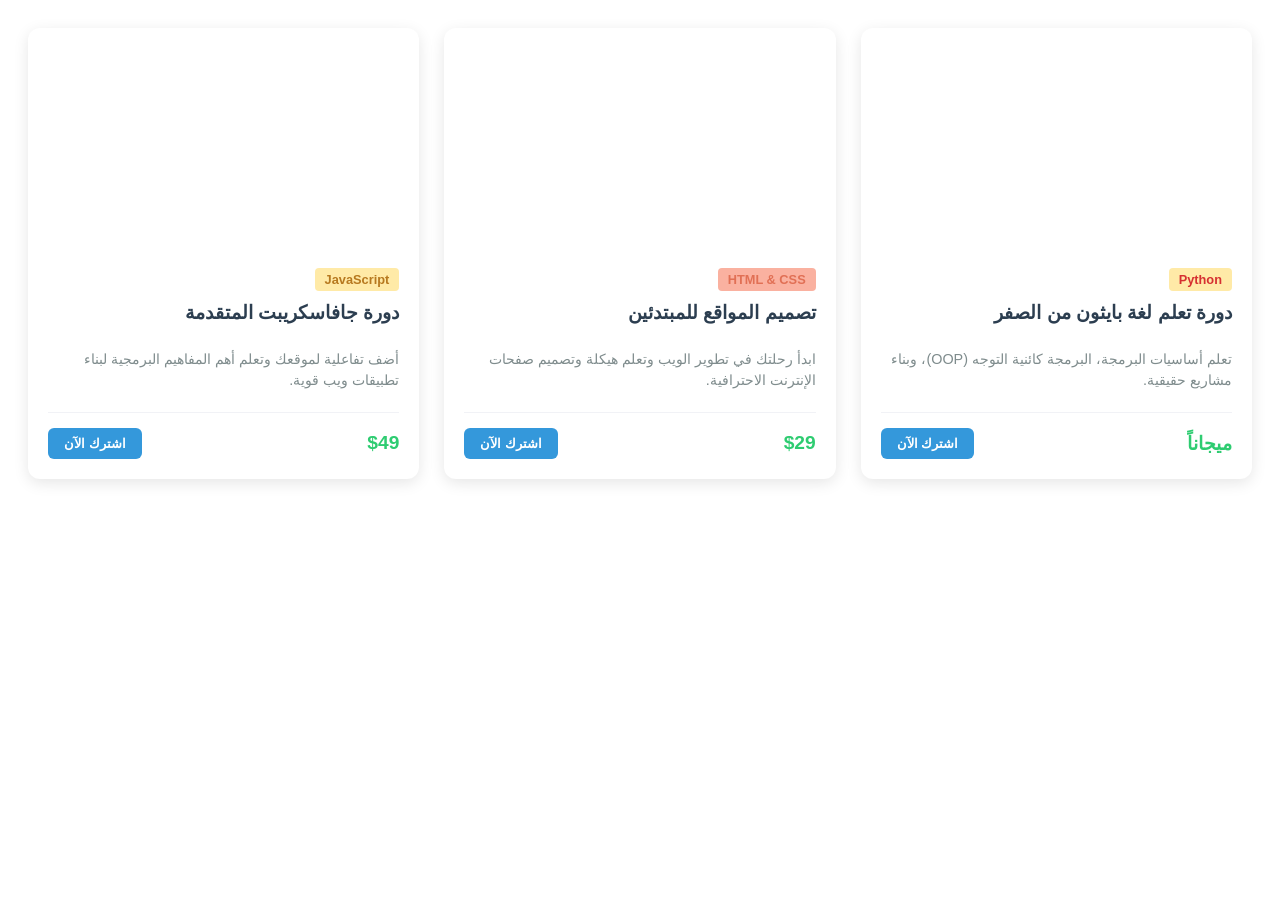
==== index.html @ 2dabbb96 "Rename dom.html to index.html" ====
<!DOCTYPE html>
<html lang="en">
<head>
    <meta charset="UTF-8">
    <meta name="viewport" content="width=device-width, initial-scale=1.0">
    <title>كورسات</title>
  <link rel="stylesheet" href="style.css">
</head>
<body>
<div class="courses-grid">
  <!-- كارت كورس بايثون -->
  <div class="course-card">
    <div class="video-container">
      <!-- يمكنك استبدال الرابط برابط فيديو حقيقي أو صورة مصغرة للمقطع -->
      <iframe src="https://www.youtube.com/embed/smKHKgedkP4" frameborder="0" allowfullscreen></iframe>
    </div>
    <div class="course-info">
      <span class="badge badge-python">Python</span>
      <h3>دورة تعلم لغة بايثون من الصفر</h3>
      <p>تعلم أساسيات البرمجة، البرمجة كائنية التوجه (OOP)، وبناء مشاريع حقيقية.</p>
      <div class="card-footer">
        <span class="price">ميجاناً</span>
        <button class="enroll-btn">اشترك الآن</button>
      </div>
    </div>
  </div>

  <!-- كارت كورس HTML -->
  <div class="course-card">
    <div class="video-container">
      <iframe src="https://www.youtube.com/embed/Pwatx1n1Ws0" frameborder="0" allowfullscreen></iframe>
    </div>
    <div class="course-info">
      <span class="badge badge-html">HTML & CSS</span>
      <h3>تصميم المواقع للمبتدئين</h3>
      <p>ابدأ رحلتك في تطوير الويب وتعلم هيكلة وتصميم صفحات الإنترنت الاحترافية.</p>
      <div class="card-footer">
        <span class="price">$29</span>
        <button class="enroll-btn">اشترك الآن</button>
      </div>
    </div>
  </div>

  <!-- كارت كورس JavaScript -->
  <div class="course-card">
    <div class="video-container">
      <iframe src="https://www.youtube.com/embed/m5AJHKpvH0o" frameborder="0" allowfullscreen></iframe>
    </div>
    <div class="course-info">
      <span class="badge badge-js">JavaScript</span>
      <h3>دورة جافاسكريبت المتقدمة</h3>
      <p>أضف تفاعلية لموقعك وتعلم أهم المفاهيم البرمجية لبناء تطبيقات ويب قوية.</p>
      <div class="card-footer">
        <span class="price">$49</span>
        <button class="enroll-btn">اشترك الآن</button>
      </div>
    </div>
  </div>
</div>

</body>
</html>
---- style.css ----
/* تنسيق شبكة الجريد الرئيسية */
.courses-grid {
  display: grid;
  /* إنشاء أعمدة تلقائية التوزيع بحجم أدنى 280 بكسل وأقصى مساحة متوفرة */
  grid-template-columns: repeat(auto-fit, minmax(280px, 1fr));
  gap: 25px; /* المسافة بين الكروت */
  padding: 20px;
  direction: rtl; /* لدعم اللغة العربية */
  font-family: sans-serif;
}

/* تنسيق كارت الكورس */
.course-card {
  background: #ffffff;
  border-radius: 12px;
  overflow: hidden;
  box-shadow: 0 4px 15px rgba(0, 0, 0, 0.1);
  transition: transform 0.3s ease;
  display: flex;
  flex-direction: column;
}

/* تأثير عند تمرير الماوس فوق الكارت */
.course-card:hover {
  transform: translateY(-5px);
}

/* جعل الفيديو متجاوب بنسبة 16:9 داخل الكارت */
.video-container {
  position: relative;
  width: 100%;
  padding-top: 56.25%; /* Ratio 16:9 */
}

.video-container iframe {
  position: absolute;
  top: 0;
  left: 0;
  width: 100%;
  height: 100%;
  border: none;
}

/* تفاصيل الكورس داخلياً */
.course-info {
  padding: 20px;
  display: flex;
  flex-direction: column;
  flex-grow: 1;
}

.course-info h3 {
  margin: 10px 0;
  font-size: 1.2rem;
  color: #2c3e50;
}

.course-info p {
  font-size: 0.9rem;
  color: #7f8c8d;
  line-height: 1.5;
  margin-bottom: 20px;
  flex-grow: 1; /* لتوحيد أطوال الكروت إذا اختلف النص */
}

/* تصنيفات الكورسات (Badges) */
.badge {
  align-self: flex-start;
  padding: 4px 10px;
  border-radius: 4px;
  font-size: 0.8rem;
  font-weight: bold;
}
.badge-python { background: #ffeaa7; color: #d63031; }
.badge-html { background: #fab1a0; color: #e17055; }
.badge-js { background: #ffeaa7; color: #b7791f; }

/* الجزء السفلي من الكارت */
.card-footer {
  display: flex;
  justify-content: space-between;
  align-items: center;
  border-top: 1px solid #f1f2f6;
  padding-top: 15px;
}

.price {
  font-size: 1.2rem;
  font-weight: bold;
  color: #2ecc71;
}

.enroll-btn {
  background: #3498db;
  color: white;
  border: none;
  padding: 8px 16px;
  border-radius: 6px;
  cursor: pointer;
  font-weight: bold;
  transition: background 0.2s;
}

.enroll-btn:hover {
  background: #2980b9;
}
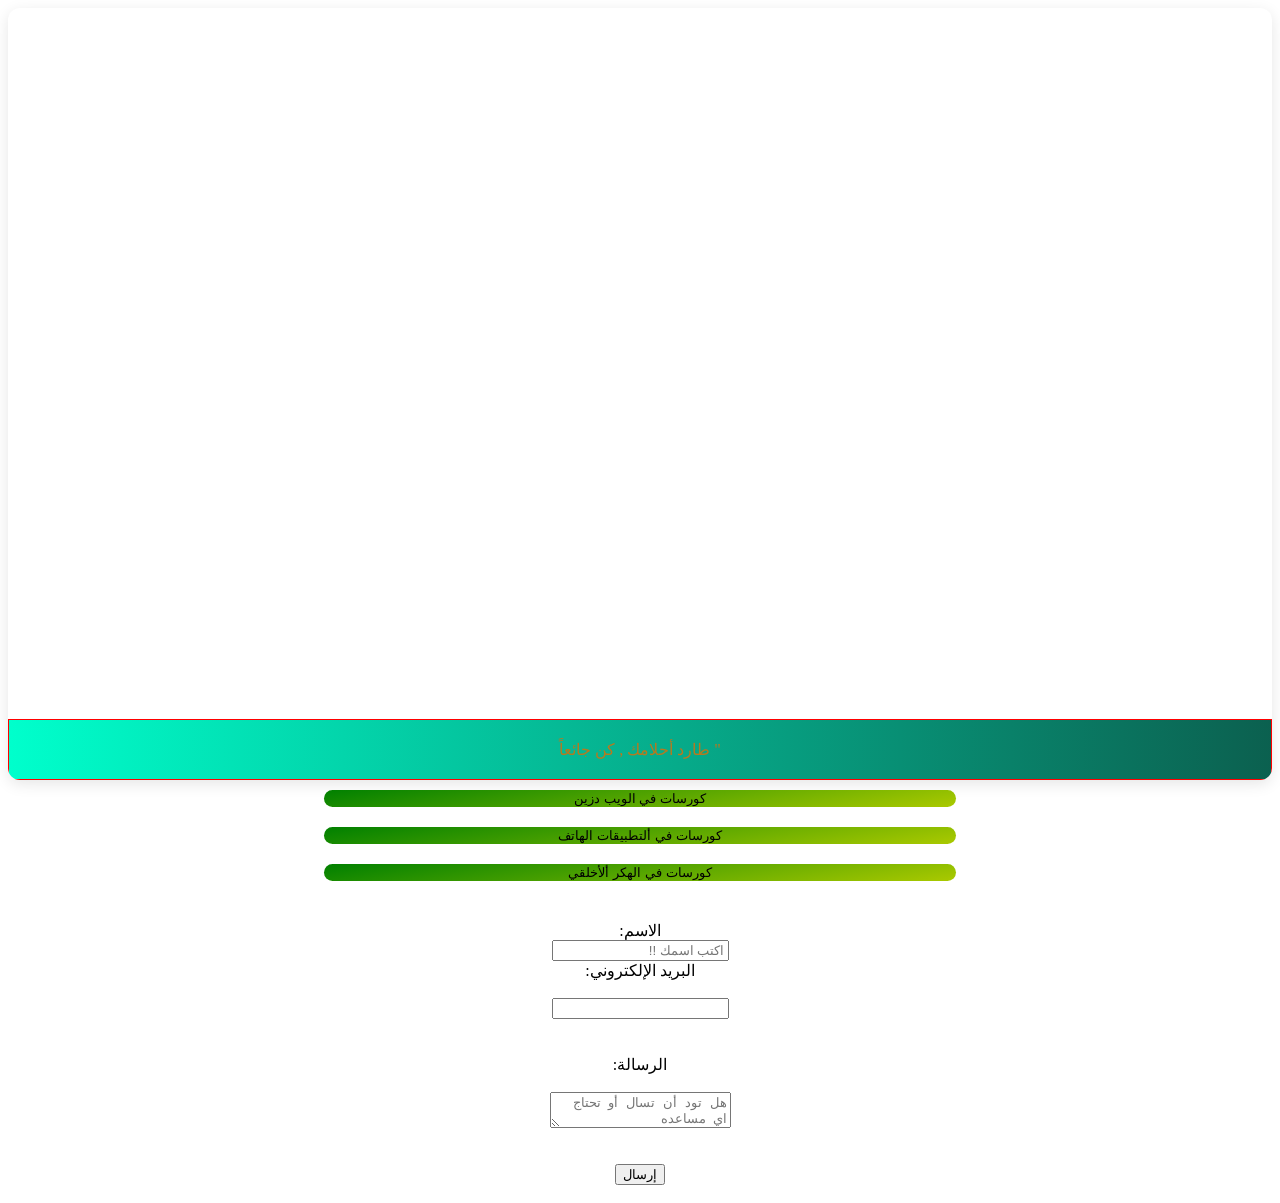
==== commit 6603d64a: "Add files via upload" ====
--- a/index.html
+++ b/index.html
@@ -1,62 +1,52 @@
 <!DOCTYPE html>
 <html lang="en">
+
 <head>
-    <meta charset="UTF-8">
-    <meta name="viewport" content="width=device-width, initial-scale=1.0">
-    <title>كورسات</title>
-  <link rel="stylesheet" href="style.css">
+  <meta charset="UTF-8">
+  <meta name="viewport" content="width=device-width, initial-scale=1.0">
+  <title>ألرآىسية</title>
+  <link rel="stylesheet" href="index.css">
+
 </head>
+
 <body>
-<div class="courses-grid">
-  <!-- كارت كورس بايثون -->
+
   <div class="course-card">
     <div class="video-container">
-      <!-- يمكنك استبدال الرابط برابط فيديو حقيقي أو صورة مصغرة للمقطع -->
-      <iframe src="https://www.youtube.com/embed/smKHKgedkP4" frameborder="0" allowfullscreen></iframe>
+      <iframe src="https://www.youtube.com/embed/oudx0fdAH2s" frameborder="0" allowfullscreen></iframe>
     </div>
     <div class="course-info">
-      <span class="badge badge-python">Python</span>
-      <h3>دورة تعلم لغة بايثون من الصفر</h3>
-      <p>تعلم أساسيات البرمجة، البرمجة كائنية التوجه (OOP)، وبناء مشاريع حقيقية.</p>
-      <div class="card-footer">
-        <span class="price">ميجاناً</span>
-        <button class="enroll-btn">اشترك الآن</button>
-      </div>
+      <span class="badge badge-js">طارد أحلامك , كن جائعاً " </span>
+
     </div>
   </div>
 
-  <!-- كارت كورس HTML -->
-  <div class="course-card">
-    <div class="video-container">
-      <iframe src="https://www.youtube.com/embed/Pwatx1n1Ws0" frameborder="0" allowfullscreen></iframe>
-    </div>
-    <div class="course-info">
-      <span class="badge badge-html">HTML & CSS</span>
-      <h3>تصميم المواقع للمبتدئين</h3>
-      <p>ابدأ رحلتك في تطوير الويب وتعلم هيكلة وتصميم صفحات الإنترنت الاحترافية.</p>
-      <div class="card-footer">
-        <span class="price">$29</span>
-        <button class="enroll-btn">اشترك الآن</button>
-      </div>
-    </div>
-  </div>
+  <section class="button">
 
-  <!-- كارت كورس JavaScript -->
-  <div class="course-card">
-    <div class="video-container">
-      <iframe src="https://www.youtube.com/embed/m5AJHKpvH0o" frameborder="0" allowfullscreen></iframe>
-    </div>
-    <div class="course-info">
-      <span class="badge badge-js">JavaScript</span>
-      <h3>دورة جافاسكريبت المتقدمة</h3>
-      <p>أضف تفاعلية لموقعك وتعلم أهم المفاهيم البرمجية لبناء تطبيقات ويب قوية.</p>
-      <div class="card-footer">
-        <span class="price">$49</span>
-        <button class="enroll-btn">اشترك الآن</button>
-      </div>
-    </div>
-  </div>
-</div>
+    <button onclick="window.location.href='dom.html'">كورسات في الويب دزين</button>
+    <button> كورسات في ألتطبيقات الهاتف</button>
+    <button>كورسات في الهكر ألأخلقي</button>
+  </section>
+
+
+
+  <footer>  
+
+    <form action="mailto:mhmad090609@gmail.com" method="post" enctype="text/plain">
+    <label>الاسم:</label>
+    <input type="text" name="name" placeholder="اكتب اسمك !!" required>
+
+    <label>البريد الإلكتروني:</label><br>
+    <input type="email" name="email" required><br><br>
+
+    <label>الرسالة:</label><br>
+    <textarea name="message" rows="2" placeholder="هل تود أن تسال أو تحتاج اي مساعده" required></textarea><br><br>
+    <input type="submit" value="إرسال">
+
+  </form>
+
+  </footer>
 
 </body>
-</html>
+
+</html>
--- a/index.css
+++ b/index.css
@@ -0,0 +1,113 @@
+    /* تنسيق شبكة الجريد الرئيسية */
+    .courses-grid {
+      display: grid;
+      /* إنشاء أعمدة تلقائية التوزيع بحجم أدنى 280 بكسل وأقصى مساحة متوفرة */
+      grid-template-columns: repeat(auto-fit, minmax(280px, 1fr));
+      gap: 25px;
+      /* المسافة بين الكروت */
+      padding: 20px;
+      direction: rtl;
+      /* لدعم اللغة العربية */
+      font-family: sans-serif;
+    }
+
+    /* تنسيق كارت الكورس */
+    .course-card {
+      background: #ffffff;
+      border-radius: 12px;
+      overflow: hidden;
+      box-shadow: 0 4px 15px rgba(0, 0, 0, 0.1);
+      transition: transform 0.3s ease;
+      display: flex;
+      flex-direction: column;
+    }
+
+    /* تأثير عند تمرير الماوس فوق الكارت */
+    .course-card:hover {
+      transform: translateY(-5px);
+    }
+
+    /* جعل الفيديو متجاوب بنسبة 16:9 داخل الكارت */
+    .video-container {
+      position: relative;
+      width: 100%;
+      padding-top: 56.25%;
+      /* Ratio 16:9 */
+    }
+
+    .video-container iframe {
+      position: absolute;
+      top: 0;
+      left: 0;
+      width: 100%;
+      height: 100%;
+      border: none;
+    }
+
+
+
+
+    .course-info {
+      text-align: center;
+      padding: 20px;
+      border: solid red 0.50px;
+      background: linear-gradient(270deg, #ff00cc, #111, #00ffcc);
+      background-size: 300% 300%;
+      animation: eeee 3s infinite;
+    }
+
+    @keyframes eeee {
+      0% {
+        background-position: 0% 50%;
+      }
+
+      50% {
+        background-position: 100% 50%;
+      }
+
+      100% {
+        background-position: 0% 50%;
+      }
+
+    
+    }
+
+    .badge-js {
+      color: #b7791f;
+    }
+
+
+    .button {
+      height: 80%;
+      display: flex;
+      flex-flow: column;
+      align-items: center;
+      padding-top: 10px;
+      gap: 20px;
+    }
+
+    .button button {
+      width: 50%;
+      border-radius: 10px;
+      border: none;
+      animation: eeee 3s infinite;
+      background: linear-gradient(170deg, green,rgb(255, 238, 0), red);
+      background-size: 300% 300%;
+    }
+    .button button:hover {
+      transform: scale(1.05);
+      transition: transform 0.3s ease;
+    }
+    footer{
+      height: 100%;
+      padding-top: 30px;
+    }
+    form{
+            padding: 10px;
+      display: flex;
+      align-items: center;
+      flex-flow: column;
+      justify-content: center;
+
+      direction: rtl;
+    }
